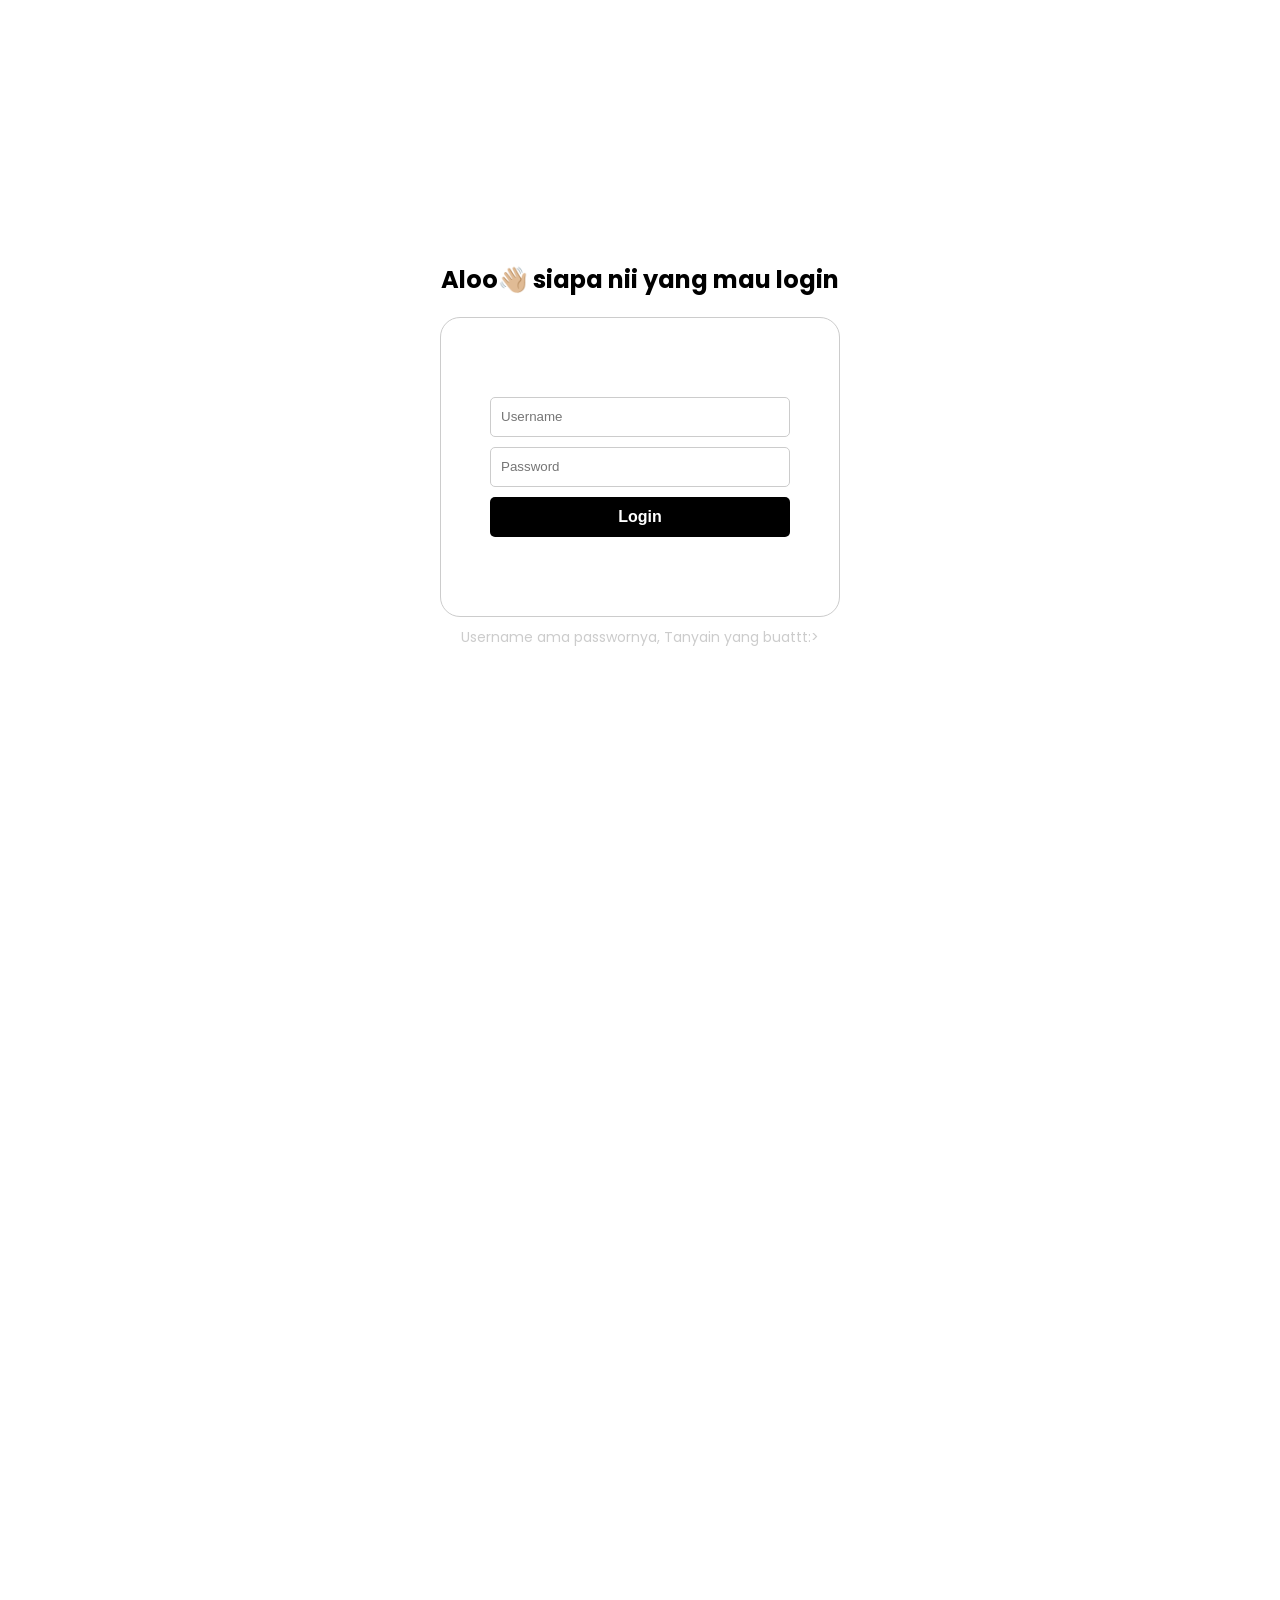
==== birthday.html @ 4a51b3aa "Add files via upload" ====
<!DOCTYPE html>
<html lang="en">

<head>
  <meta charset="UTF-8">
  <meta name="viewport" content="width=device-width, initial-scale=1.0">
  <meta http-equiv="X-UA-Compatible" content="ie=edge" />
  <link rel="shortcut icon" type="image/png" href="img/favicon.png" />
  <!-- Font Poppins -->
  <link rel="preconnect" href="https://fonts.googleapis.com">
  <link rel="preconnect" href="https://fonts.gstatic.com" crossorigin>
  <link href="https://fonts.googleapis.com/css2?family=Poppins:ital,wght@0,300;1,400&display=swap" rel="stylesheet">
  <!-- Style CSS -->
  <link rel="stylesheet" href="style.css">
  <link rel="stylesheet" href="./styles/style.css">
  <title>Happy Birthday!!! Winda :)</title>
  <title>Halaman Login</title>
</head>

<body>
  <div class="login_container">
    <h2>Aloo👋🏼 siapa nii yang mau login</h2>
    <form id="loginForm" class="login_form">
      <input type="text" id="username" placeholder="Username" />
      <input type="password" id="password" placeholder="Password" />
      <button type="submit" id="loginBtn">Login</button>
    </form>
    <p class="login_description">
      Username ama passwornya, Tanyain yang buattt:>
    </p>
  </div>

  <audio class="song" loop autoplay>
    <source src="./music/music_hbd.mp3">
    </source>
    Your browser isn't invited for super fun audio time.
  </audio>

  <div class="container">
    <div class="one">
      <h1 class="one">
        Aloo!👋🏼 <span id="name">Winda</span> <!-- Ganti ini jadi nama yang ultah -->
      </h1>
      <p class="two" id="greetingText">I really like your name btw! It's so unique and beautiful, just like you!</p>
    </div>

    <div class="three">
      <p>It's your birthday!! 🎂</p>
    </div>

    <div class="four">
      <div class="text-box">
        <p class="hbd-chatbox">
          I hope you have a great day today, and the year ahead is full of many blessings. May all your wishes come
          true!
        </p>
        <p class="fake-btn">
          Send your wishes ✨
        </p>
      </div>
    </div>

    <div class="five">
      <p class="idea-1">
        That's what I was going to do.
      </p>
      <p class="idea-2">
        But then I stopped. I thought, <br /> "Why not make something special for her?"
      </p>
      <p class="idea-3">
        I realised, I wanted to do something different. <br />
        <strong>Something that would make you smile and feel special.</strong>
      </p>
      <p class="idea-4">Because,</p>
      <p class="idea-5">
        You are special to me.
        <span>😊</span>
      </p>
      <p class="idea-6">
        <span>S</span>
        <span>O</span>
      </p>
    </div>

    <div class="six">
      <img src="./img/ayang.png.png" alt="Ayanggg" class="profile-picture" id="imagePath" />
      <img src="img/hat.svg" alt="Hat" class="hat" />
      <div class="wish">
        <h3 class="wish-hbd">Happy Birthday!</h3>
        <h5 class="wish-text">
          "Happy Birthday, Wishing you a day as beautiful as you are. <br /> Lots of love and hugs on your
          special
          day!"
        </h5>
      </div>
    </div>

    <div class="seven">
      <div class="ballons">
        <img src="img/ballon2.svg" alt="Ballon" />
        <img src="img/ballon1.svg" alt="Ballon" />
        <img src="img/ballon3.svg" alt="Ballon" />
        <img src="img/ballon2.svg" alt="Ballon" />
        <img src="img/ballon1.svg" alt="Ballon" />
        <img src="img/ballon3.svg" alt="Ballon" />
        <img src="img/ballon2.svg" alt="Ballon" />
        <img src="img/ballon1.svg" alt="Ballon" />
        <img src="img/ballon3.svg" alt="Ballon" />
        <img src="img/ballon2.svg" alt="Ballon" />
        <img src="img/ballon1.svg" alt="Ballon" />
        <img src="img/ballon3.svg" alt="Ballon" />
        <img src="img/ballon2.svg" alt="Ballon" />
        <img src="img/ballon1.svg" alt="Ballon" />
        <img src="img/ballon3.svg" alt="Ballon" />
        <img src="img/ballon2.svg" alt="Ballon" />
        <img src="img/ballon1.svg" alt="Ballon" />
        <img src="img/ballon3.svg" alt="Ballon" />
        <img src="img/ballon2.svg" alt="Ballon" />
        <img src="img/ballon1.svg" alt="Ballon" />
        <img src="img/ballon3.svg" alt="Ballon" />
        <img src="img/ballon2.svg" alt="Ballon" />
        <img src="img/ballon1.svg" alt="Ballon" />
        <img src="img/ballon3.svg" alt="Ballon" />
        <img src="img/ballon2.svg" alt="Ballon" />
        <img src="img/ballon1.svg" alt="Ballon" />
        <img src="img/ballon3.svg" alt="Ballon" />
        <img src="img/ballon2.svg" alt="Ballon" />
        <img src="img/ballon1.svg" alt="Ballon" />
        <img src="img/ballon3.svg" alt="Ballon" />
        <img src="img/ballon2.svg" alt="Ballon" />
        <img src="img/ballon1.svg" alt="Ballon" />
        <img src="img/ballon3.svg" alt="Ballon" />
        <img src="img/ballon2.svg" alt="Ballon" />
        <img src="img/ballon1.svg" alt="Ballon" />
        <img src="img/ballon3.svg" alt="Ballon" />
      </div>
    </div>

    <div class="eight">
      <svg viewBox="0 0 40 40" xmlns="http://www.w3.org/2000/svg">
        <circle cx="20" cy="20" r="20" />
      </svg>
      <svg viewBox="0 0 40 40" xmlns="http://www.w3.org/2000/svg">
        <circle cx="20" cy="20" r="20" />
      </svg>
      <svg viewBox="0 0 40 40" xmlns="http://www.w3.org/2000/svg">
        <circle cx="20" cy="20" r="20" />
      </svg>
      <svg viewBox="0 0 40 40" xmlns="http://www.w3.org/2000/svg">
        <circle cx="20" cy="20" r="20" />
      </svg>
      <svg viewBox="0 0 40 40" xmlns="http://www.w3.org/2000/svg">
        <circle cx="20" cy="20" r="20" />
      </svg>
      <svg viewBox="0 0 40 40" xmlns="http://www.w3.org/2000/svg">
        <circle cx="20" cy="20" r="20" />
      </svg>
      <svg viewBox="0 0 40 40" xmlns="http://www.w3.org/2000/svg">
        <circle cx="20" cy="20" r="20" />
      </svg>
      <svg viewBox="0 0 40 40" xmlns="http://www.w3.org/2000/svg">
        <circle cx="20" cy="20" r="20" />
      </svg>
      <svg viewBox="0 0 40 40" xmlns="http://www.w3.org/2000/svg">
        <circle cx="20" cy="20" r="20" />
      </svg>
    </div>

    <div class="nine">
      <p>Okay, now come back and tell me if you liked it.</p>
      <p id="replay">
        Or you can click here it if you want to see it again.
      </p>
      <p class="last-smile">😊</p>
    </div>
  </div>
</body>
<!-- GSAP -->
<script src="https://cdnjs.cloudflare.com/ajax/libs/gsap/3.11.5/gsap.min.js"></script>
<!-- SweetAlert -->
<script src="https://cdn.jsdelivr.net/npm/sweetalert2@11"></script>
<!-- Main JS -->
<script type="application/javascript" src="./scripts/birthday.js"></script>
<script type="application/javascript" src="./index.js"></script>

</html>
---- style.css ----
* {
    box-sizing: border-box;
  }
  
  body {
    font-family: "Poppins", sans-serif;
    margin: 0;
  }
  
  /* Login page styles */
  .login_container {
    display: flex;
    flex-direction: column;
    justify-content: center;
    align-items: center;
    height: 100vh;
    width: 100vw;
  }
  
  .login_form {
    display: flex;
    flex-direction: column;
    justify-content: center;
    align-items: center;
    width: 400px;
    height: 300px;
    border: 1px solid #0f6dca;
    border-radius: 20px;
  }
  
  input[type="text"],
  input[type="password"] {
    width: 300px;
    height: 40px;
    border: 1px solid #ccc;
    border-radius: 5px;
    margin-bottom: 10px;
    padding-left: 10px;
  }
  
  input[type="text"]:focus,
  input[type="password"]:focus {
    outline: none;
    border: 2px solid #000;
  }
  
  button[type="submit"] {
    width: 300px;
    height: 40px;
    border: none;
    border-radius: 5px;
    background-color: #000;
    color: #fff;
    font-size: 16px;
    font-weight: 600;
    cursor: pointer;
  }
  
  button[type="submit"]:hover {
    background-color: #fff;
    color: #000;
    border: 2px solid #000;
  }
  
  .login_description {
    font-size: 14px;
    color: #ccc;
    margin: 10px 0;
    padding: 0 10px;
    text-align: center;
  }
  
  /* Birtday page styles */
  .song {
    visibility: hidden;
  }
  
  .container {
    height: 100vh;
    margin: 0 auto;
    overflow: hidden;
    position: relative;
    text-align: center;
    visibility: hidden;
    width: 100vw;
  }
  
  .container > div {
    left: 0;
    right: 0;
    top: 20vh;
    position: absolute;
  }
  
  .one {
    font-size: 4.5rem;
  }
  
  .two {
    font-size: 1.2rem;
    font-weight: lighter;
  }
  
  .three {
    font-size: 3rem;
  }
  
  .four .text-box {
    border: 2px solid #ccc;
    border-radius: 20px;
    margin: 0 auto;
    padding: 10px;
    position: relative;
    width: 600px;
  }
  
  .text-box p {
    margin: 0;
    text-align: left;
  }
  
  .text-box span {
    visibility: hidden;
  }
  
  .text-box .fake-btn {
    background-color: rgb(21, 161, 237);
    border-radius: 5px;
    bottom: -50px;
    right: 5px;
    position: absolute;
    color: #fff;
    padding: 0.5rem 1rem;
  }
  
  .five p {
    font-size: 2rem;
    position: absolute;
    left: 0;
    right: 0;
  }
  
  .idea-3 strong {
    border-radius: 3px;
    display: inline-block;
    padding: 3px 5px;
  }
  
  .five .idea-5 {
    font-size: 4rem;
  }
  
  .idea-5 span,
  .idea-6 span,
  .wish-hbd span {
    display: inline-block;
  }
  
  .idea-6 span {
    font-size: 15rem;
  }
  
  .six {
    position: relative;
    top: 10vh;
    z-index: 1;
  }
  
  .six img {
    display: inline-block;
    height: 350px;
    max-width: 100%;
    border-radius: 14px;
  }
  
  .six .hat {
    position: absolute;
    left: 41.5%;
    top: -35%;
    width: 60px;
    rotate: 14deg;
  }
  
  .ballons img {
    display: inline-block;
    position: absolute;
  }
  
  .ballons img:nth-child(even) {
    left: -10%;
  }
  
  .ballons img:nth-child(odd) {
    right: -10%;
  }
  
  .ballons img:nth-child(3n + 0) {
    left: 30%;
  }
  
  .seven .eight {
    height: 100vh;
    position: fixed;
    top: 0;
    width: 100vw;
  }
  
  .eight svg {
    left: 0;
    position: absolute;
    top: 0;
    visibility: hidden;
    width: 25px;
    z-index: -1;
  }
  
  .eight svg:nth-child(1) {
    fill: #bd6ecf;
    left: 5vw;
    top: 7vh;
  }
  
  .eight svg:nth-child(2) {
    fill: #7dd175;
    left: 35vw;
    top: 23vh;
  }
  
  .eight svg:nth-child(3) {
    fill: #349d8b;
    left: 23vw;
    top: 33vh;
  }
  
  .eight svg:nth-child(4) {
    fill: #347a9d;
    left: 57vw;
    top: 43vh;
  }
  
  .eight svg:nth-child(5) {
    fill: #c66053;
    left: 7vw;
    top: 68vh;
  }
  
  .eight svg:nth-child(6) {
    fill: #bfaa40;
    left: 77vw;
    top: 42vh;
  }
  
  .eight svg:nth-child(7) {
    fill: #e3bae8;
    left: 83vw;
    top: 68vh;
  }
  
  .eight svg:nth-child(8) {
    fill: #8762cb;
    left: 37vw;
    top: 86vh;
  }
  
  .eight svg:nth-child(9) {
    fill: #9a90da;
    left: 87vw;
    top: 94vh;
  }
  
  .wish-hbd {
    font-size: 3em;
    margin: 0;
    text-transform: uppercase;
  }
  
  .wish h5 {
    font-size: 2rem;
    font-weight: lighter;
    margin: 10px 0 0;
  }
  
  .nine p {
    font-size: 2rem;
    font-weight: lighter;
  }
  
  #replay {
    cursor: pointer;
    z-index: 3;
  }
  
  /* Media Queries */
  @media screen and (max-height: 1000px) {
    .six .hat {
      left: 40%;
    }
  }
  
  @media screen and (max-height: 800px) {
    .six .hat {
      left: 37%;
    }
  }
  
  @media screen and (max-height: 700px) {
    .six .hat {
      left: 32%;
    }
  }
  
  @media screen and (max-height: 850px) and (max-width: 450px) {
    .six .hat {
      left: 32%;
    }
  }
  
  @media screen and (max-width: 500px) {
    .login_form{
      width: 350px;
      height: 250px;
    }
  
    .container {
      width: 100%;
      padding: 0 10px;
    }
  
    .four .text-box {
      width: 90%;
    }
  
    .text-box .fake-btn {
      bottom: -50px;
      right: 5px;
    }
  
    .idea-5 span {
      display: block;
    }
  
    .idea-6 span {
      font-size: 10rem;
    }
  
    .six .hat {
      /* top: -20px; */
      width: 50px;
    }
  
    .wish-hbd {
      font-size: 2.2em;
    }
  
    .wish h5 {
      font-size: .8rem;
    }
  
    .nine p {
      font-size: 1.5rem;
      font-weight: lighter;
    }
  }
---- styles/style.css ----
* {
    box-sizing: border-box;
  }
  
  body {
    font-family: "Poppins", sans-serif;
    margin: 0;
  }
  
  /* Login page styles */
  .login_container {
    display: flex;
    flex-direction: column;
    justify-content: center;
    align-items: center;
    height: 100vh;
    width: 100vw;
  }
  
  .login_form {
    display: flex;
    flex-direction: column;
    justify-content: center;
    align-items: center;
    width: 400px;
    height: 300px;
    border: 1px solid #ccc;
    border-radius: 20px;
  }
  
  input[type="text"],
  input[type="password"] {
    width: 300px;
    height: 40px;
    border: 1px solid #ccc;
    border-radius: 5px;
    margin-bottom: 10px;
    padding-left: 10px;
  }
  
  input[type="text"]:focus,
  input[type="password"]:focus {
    outline: none;
    border: 2px solid #000;
  }
  
  button[type="submit"] {
    width: 300px;
    height: 40px;
    border: none;
    border-radius: 5px;
    background-color: #000;
    color: #fff;
    font-size: 16px;
    font-weight: 600;
    cursor: pointer;
  }
  
  button[type="submit"]:hover {
    background-color: #fff;
    color: #000;
    border: 2px solid #000;
  }
  
  .login_description {
    font-size: 14px;
    color: #ccc;
    margin: 10px 0;
    padding: 0 10px;
    text-align: center;
  }
  
  /* Birtday page styles */
  .song {
    visibility: hidden;
  }
  
  .container {
    height: 100vh;
    margin: 0 auto;
    overflow: hidden;
    position: relative;
    text-align: center;
    visibility: hidden;
    width: 100vw;
  }
  
  .container > div {
    left: 0;
    right: 0;
    top: 20vh;
    position: absolute;
  }
  
  .one {
    font-size: 4.5rem;
  }
  
  .two {
    font-size: 1.2rem;
    font-weight: lighter;
  }
  
  .three {
    font-size: 3rem;
  }
  
  .four .text-box {
    border: 2px solid #ccc;
    border-radius: 20px;
    margin: 0 auto;
    padding: 10px;
    position: relative;
    width: 600px;
  }
  
  .text-box p {
    margin: 0;
    text-align: left;
  }
  
  .text-box span {
    visibility: hidden;
  }
  
  .text-box .fake-btn {
    background-color: rgb(21, 161, 237);
    border-radius: 5px;
    bottom: -50px;
    right: 5px;
    position: absolute;
    color: #fff;
    padding: 0.5rem 1rem;
  }
  
  .five p {
    font-size: 2rem;
    position: absolute;
    left: 0;
    right: 0;
  }
  
  .idea-3 strong {
    border-radius: 3px;
    display: inline-block;
    padding: 3px 5px;
  }
  
  .five .idea-5 {
    font-size: 4rem;
  }
  
  .idea-5 span,
  .idea-6 span,
  .wish-hbd span {
    display: inline-block;
  }
  
  .idea-6 span {
    font-size: 15rem;
  }
  
  .six {
    position: relative;
    top: 10vh;
    z-index: 1;
  }
  
  .six img {
    display: inline-block;
    height: 350px;
    max-width: 100%;
    border-radius: 14px;
  }
  
  .six .hat {
    position: absolute;
    left: 41.5%;
    top: -35%;
    width: 60px;
    rotate: 14deg;
  }
  
  .ballons img {
    display: inline-block;
    position: absolute;
  }
  
  .ballons img:nth-child(even) {
    left: -10%;
  }
  
  .ballons img:nth-child(odd) {
    right: -10%;
  }
  
  .ballons img:nth-child(3n + 0) {
    left: 30%;
  }
  
  .seven .eight {
    height: 100vh;
    position: fixed;
    top: 0;
    width: 100vw;
  }
  
  .eight svg {
    left: 0;
    position: absolute;
    top: 0;
    visibility: hidden;
    width: 25px;
    z-index: -1;
  }
  
  .eight svg:nth-child(1) {
    fill: #bd6ecf;
    left: 5vw;
    top: 7vh;
  }
  
  .eight svg:nth-child(2) {
    fill: #7dd175;
    left: 35vw;
    top: 23vh;
  }
  
  .eight svg:nth-child(3) {
    fill: #349d8b;
    left: 23vw;
    top: 33vh;
  }
  
  .eight svg:nth-child(4) {
    fill: #347a9d;
    left: 57vw;
    top: 43vh;
  }
  
  .eight svg:nth-child(5) {
    fill: #c66053;
    left: 7vw;
    top: 68vh;
  }
  
  .eight svg:nth-child(6) {
    fill: #bfaa40;
    left: 77vw;
    top: 42vh;
  }
  
  .eight svg:nth-child(7) {
    fill: #e3bae8;
    left: 83vw;
    top: 68vh;
  }
  
  .eight svg:nth-child(8) {
    fill: #8762cb;
    left: 37vw;
    top: 86vh;
  }
  
  .eight svg:nth-child(9) {
    fill: #9a90da;
    left: 87vw;
    top: 94vh;
  }
  
  .wish-hbd {
    font-size: 3em;
    margin: 0;
    text-transform: uppercase;
  }
  
  .wish h5 {
    font-size: 2rem;
    font-weight: lighter;
    margin: 10px 0 0;
  }
  
  .nine p {
    font-size: 2rem;
    font-weight: lighter;
  }
  
  #replay {
    cursor: pointer;
    z-index: 3;
  }
  
  /* Media Queries */
  @media screen and (max-height: 1000px) {
    .six .hat {
      left: 40%;
    }
  }
  
  @media screen and (max-height: 800px) {
    .six .hat {
      left: 37%;
    }
  }
  
  @media screen and (max-height: 700px) {
    .six .hat {
      left: 32%;
    }
  }
  
  @media screen and (max-height: 850px) and (max-width: 450px) {
    .six .hat {
      left: 32%;
    }
  }
  
  @media screen and (max-width: 500px) {
    .login_form{
      width: 350px;
      height: 250px;
    }
  
    .container {
      width: 100%;
      padding: 0 10px;
    }
  
    .four .text-box {
      width: 90%;
    }
  
    .text-box .fake-btn {
      bottom: -50px;
      right: 5px;
    }
  
    .idea-5 span {
      display: block;
    }
  
    .idea-6 span {
      font-size: 10rem;
    }
  
    .six .hat {
      /* top: -20px; */
      width: 50px;
    }
  
    .wish-hbd {
      font-size: 2.2em;
    }
  
    .wish h5 {
      font-size: .8rem;
    }
  
    .nine p {
      font-size: 1.5rem;
      font-weight: lighter;
    }
  }
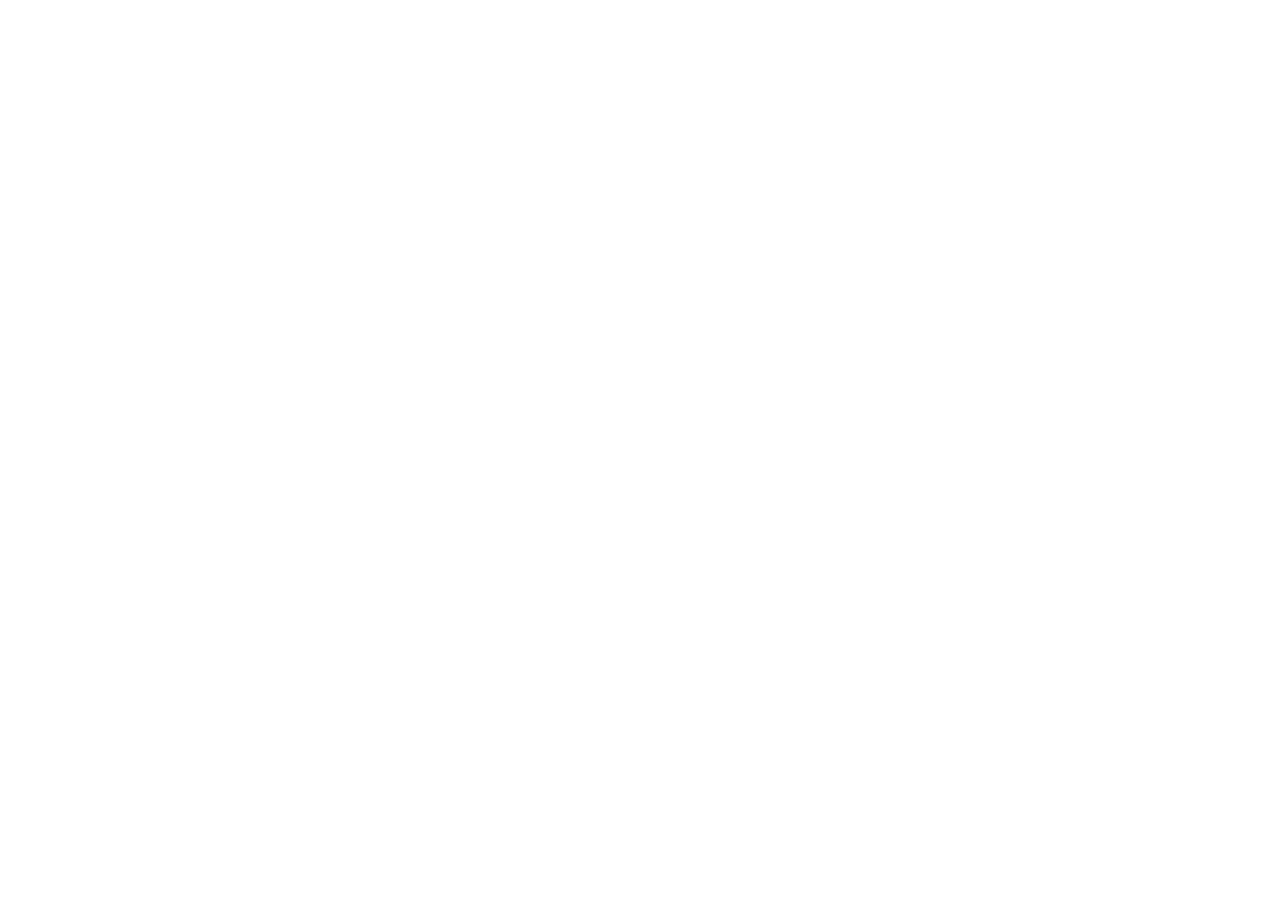
==== commit ae6ec97c: "Update birthday.html" ====
--- a/birthday.html
+++ b/birthday.html
@@ -12,23 +12,10 @@
   <link href="https://fonts.googleapis.com/css2?family=Poppins:ital,wght@0,300;1,400&display=swap" rel="stylesheet">
   <!-- Style CSS -->
   <link rel="stylesheet" href="style.css">
-  <link rel="stylesheet" href="./styles/style.css">
   <title>Happy Birthday!!! Winda :)</title>
-  <title>Halaman Login</title>
 </head>
 
 <body>
-  <div class="login_container">
-    <h2>Aloo👋🏼 siapa nii yang mau login</h2>
-    <form id="loginForm" class="login_form">
-      <input type="text" id="username" placeholder="Username" />
-      <input type="password" id="password" placeholder="Password" />
-      <button type="submit" id="loginBtn">Login</button>
-    </form>
-    <p class="login_description">
-      Username ama passwornya, Tanyain yang buattt:>
-    </p>
-  </div>
 
   <audio class="song" loop autoplay>
     <source src="./music/music_hbd.mp3">
@@ -37,6 +24,7 @@
   </audio>
 
   <div class="container">
+
     <div class="one">
       <h1 class="one">
         Aloo!👋🏼 <span id="name">Winda</span> <!-- Ganti ini jadi nama yang ultah -->
@@ -130,9 +118,6 @@
         <img src="img/ballon2.svg" alt="Ballon" />
         <img src="img/ballon1.svg" alt="Ballon" />
         <img src="img/ballon3.svg" alt="Ballon" />
-        <img src="img/ballon2.svg" alt="Ballon" />
-        <img src="img/ballon1.svg" alt="Ballon" />
-        <img src="img/ballon3.svg" alt="Ballon" />
       </div>
     </div>
 
@@ -181,6 +166,6 @@
 <script src="https://cdn.jsdelivr.net/npm/sweetalert2@11"></script>
 <!-- Main JS -->
 <script type="application/javascript" src="./scripts/birthday.js"></script>
-<script type="application/javascript" src="./index.js"></script>
 
-</html>+
+</html>
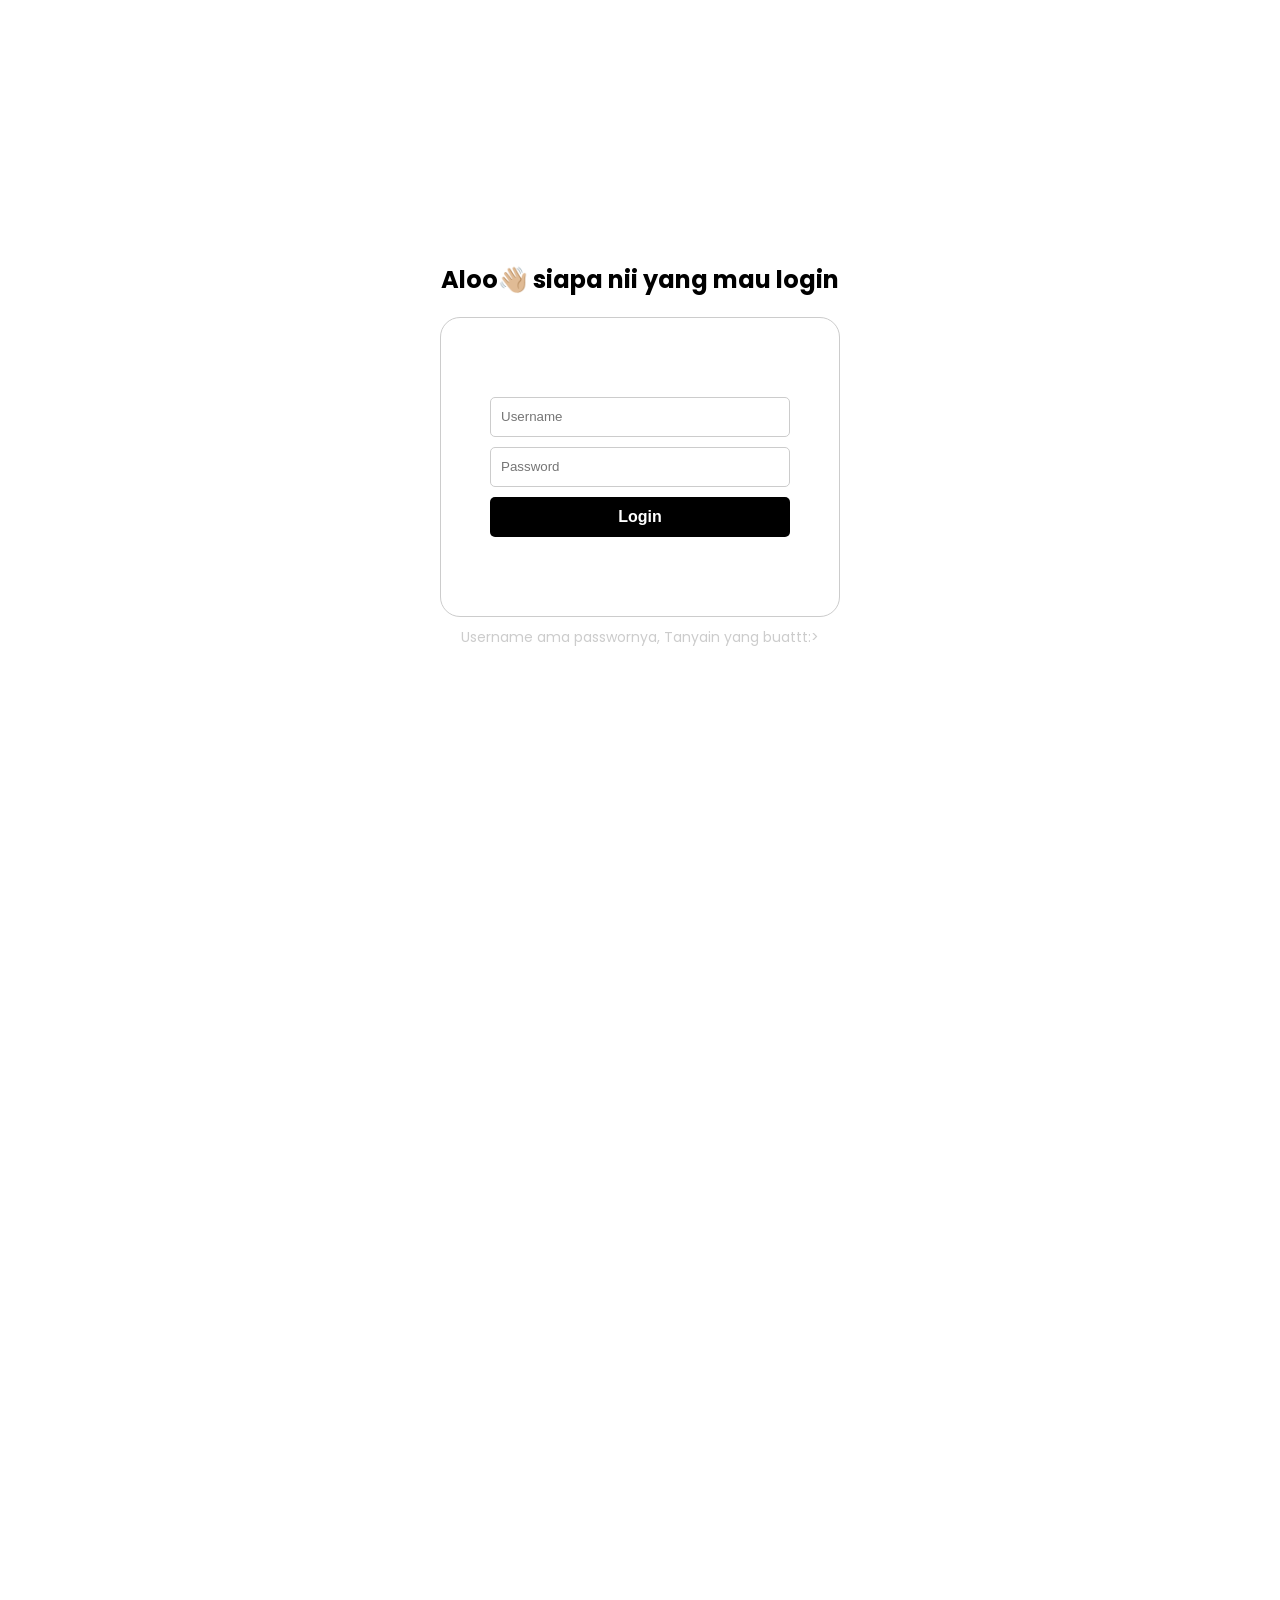
==== commit 374bd5d6: "Update birthday.html" ====
--- a/birthday.html
+++ b/birthday.html
@@ -12,10 +12,23 @@
   <link href="https://fonts.googleapis.com/css2?family=Poppins:ital,wght@0,300;1,400&display=swap" rel="stylesheet">
   <!-- Style CSS -->
   <link rel="stylesheet" href="style.css">
+  <link rel="stylesheet" href="./styles/style.css">
   <title>Happy Birthday!!! Winda :)</title>
+  <title>Halaman Login</title>
 </head>
 
 <body>
+  <div class="login_container">
+    <h2>Aloo👋🏼 siapa nii yang mau login</h2>
+    <form id="loginForm" class="login_form">
+      <input type="text" id="username" placeholder="Username" />
+      <input type="password" id="password" placeholder="Password" />
+      <button type="submit" id="loginBtn">Login</button>
+    </form>
+    <p class="login_description">
+      Username ama passwornya, Tanyain yang buattt:>
+    </p>
+  </div>
 
   <audio class="song" loop autoplay>
     <source src="./music/music_hbd.mp3">
@@ -24,7 +37,6 @@
   </audio>
 
   <div class="container">
-
     <div class="one">
       <h1 class="one">
         Aloo!👋🏼 <span id="name">Winda</span> <!-- Ganti ini jadi nama yang ultah -->
@@ -118,6 +130,9 @@
         <img src="img/ballon2.svg" alt="Ballon" />
         <img src="img/ballon1.svg" alt="Ballon" />
         <img src="img/ballon3.svg" alt="Ballon" />
+        <img src="img/ballon2.svg" alt="Ballon" />
+        <img src="img/ballon1.svg" alt="Ballon" />
+        <img src="img/ballon3.svg" alt="Ballon" />
       </div>
     </div>
 
@@ -166,6 +181,6 @@
 <script src="https://cdn.jsdelivr.net/npm/sweetalert2@11"></script>
 <!-- Main JS -->
 <script type="application/javascript" src="./scripts/birthday.js"></script>
-
+<script type="application/javascript" src="./index.js"></script>
 
 </html>
--- a/styles/style.css
+++ b/styles/style.css
@@ -0,0 +1,363 @@
+* {
+    box-sizing: border-box;
+  }
+  
+  body {
+    font-family: "Poppins", sans-serif;
+    margin: 0;
+  }
+  
+  /* Login page styles */
+  .login_container {
+    display: flex;
+    flex-direction: column;
+    justify-content: center;
+    align-items: center;
+    height: 100vh;
+    width: 100vw;
+  }
+  
+  .login_form {
+    display: flex;
+    flex-direction: column;
+    justify-content: center;
+    align-items: center;
+    width: 400px;
+    height: 300px;
+    border: 1px solid #ccc;
+    border-radius: 20px;
+  }
+  
+  input[type="text"],
+  input[type="password"] {
+    width: 300px;
+    height: 40px;
+    border: 1px solid #ccc;
+    border-radius: 5px;
+    margin-bottom: 10px;
+    padding-left: 10px;
+  }
+  
+  input[type="text"]:focus,
+  input[type="password"]:focus {
+    outline: none;
+    border: 2px solid #000;
+  }
+  
+  button[type="submit"] {
+    width: 300px;
+    height: 40px;
+    border: none;
+    border-radius: 5px;
+    background-color: #000;
+    color: #fff;
+    font-size: 16px;
+    font-weight: 600;
+    cursor: pointer;
+  }
+  
+  button[type="submit"]:hover {
+    background-color: #fff;
+    color: #000;
+    border: 2px solid #000;
+  }
+  
+  .login_description {
+    font-size: 14px;
+    color: #ccc;
+    margin: 10px 0;
+    padding: 0 10px;
+    text-align: center;
+  }
+  
+  /* Birtday page styles */
+  .song {
+    visibility: hidden;
+  }
+  
+  .container {
+    height: 100vh;
+    margin: 0 auto;
+    overflow: hidden;
+    position: relative;
+    text-align: center;
+    visibility: hidden;
+    width: 100vw;
+  }
+  
+  .container > div {
+    left: 0;
+    right: 0;
+    top: 20vh;
+    position: absolute;
+  }
+  
+  .one {
+    font-size: 4.5rem;
+  }
+  
+  .two {
+    font-size: 1.2rem;
+    font-weight: lighter;
+  }
+  
+  .three {
+    font-size: 3rem;
+  }
+  
+  .four .text-box {
+    border: 2px solid #ccc;
+    border-radius: 20px;
+    margin: 0 auto;
+    padding: 10px;
+    position: relative;
+    width: 600px;
+  }
+  
+  .text-box p {
+    margin: 0;
+    text-align: left;
+  }
+  
+  .text-box span {
+    visibility: hidden;
+  }
+  
+  .text-box .fake-btn {
+    background-color: rgb(21, 161, 237);
+    border-radius: 5px;
+    bottom: -50px;
+    right: 5px;
+    position: absolute;
+    color: #fff;
+    padding: 0.5rem 1rem;
+  }
+  
+  .five p {
+    font-size: 2rem;
+    position: absolute;
+    left: 0;
+    right: 0;
+  }
+  
+  .idea-3 strong {
+    border-radius: 3px;
+    display: inline-block;
+    padding: 3px 5px;
+  }
+  
+  .five .idea-5 {
+    font-size: 4rem;
+  }
+  
+  .idea-5 span,
+  .idea-6 span,
+  .wish-hbd span {
+    display: inline-block;
+  }
+  
+  .idea-6 span {
+    font-size: 15rem;
+  }
+  
+  .six {
+    position: relative;
+    top: 10vh;
+    z-index: 1;
+  }
+  
+  .six img {
+    display: inline-block;
+    height: 350px;
+    max-width: 100%;
+    border-radius: 14px;
+  }
+  
+  .six .hat {
+    position: absolute;
+    left: 41.5%;
+    top: -35%;
+    width: 60px;
+    rotate: 14deg;
+  }
+  
+  .ballons img {
+    display: inline-block;
+    position: absolute;
+  }
+  
+  .ballons img:nth-child(even) {
+    left: -10%;
+  }
+  
+  .ballons img:nth-child(odd) {
+    right: -10%;
+  }
+  
+  .ballons img:nth-child(3n + 0) {
+    left: 30%;
+  }
+  
+  .seven .eight {
+    height: 100vh;
+    position: fixed;
+    top: 0;
+    width: 100vw;
+  }
+  
+  .eight svg {
+    left: 0;
+    position: absolute;
+    top: 0;
+    visibility: hidden;
+    width: 25px;
+    z-index: -1;
+  }
+  
+  .eight svg:nth-child(1) {
+    fill: #bd6ecf;
+    left: 5vw;
+    top: 7vh;
+  }
+  
+  .eight svg:nth-child(2) {
+    fill: #7dd175;
+    left: 35vw;
+    top: 23vh;
+  }
+  
+  .eight svg:nth-child(3) {
+    fill: #349d8b;
+    left: 23vw;
+    top: 33vh;
+  }
+  
+  .eight svg:nth-child(4) {
+    fill: #347a9d;
+    left: 57vw;
+    top: 43vh;
+  }
+  
+  .eight svg:nth-child(5) {
+    fill: #c66053;
+    left: 7vw;
+    top: 68vh;
+  }
+  
+  .eight svg:nth-child(6) {
+    fill: #bfaa40;
+    left: 77vw;
+    top: 42vh;
+  }
+  
+  .eight svg:nth-child(7) {
+    fill: #e3bae8;
+    left: 83vw;
+    top: 68vh;
+  }
+  
+  .eight svg:nth-child(8) {
+    fill: #8762cb;
+    left: 37vw;
+    top: 86vh;
+  }
+  
+  .eight svg:nth-child(9) {
+    fill: #9a90da;
+    left: 87vw;
+    top: 94vh;
+  }
+  
+  .wish-hbd {
+    font-size: 3em;
+    margin: 0;
+    text-transform: uppercase;
+  }
+  
+  .wish h5 {
+    font-size: 2rem;
+    font-weight: lighter;
+    margin: 10px 0 0;
+  }
+  
+  .nine p {
+    font-size: 2rem;
+    font-weight: lighter;
+  }
+  
+  #replay {
+    cursor: pointer;
+    z-index: 3;
+  }
+  
+  /* Media Queries */
+  @media screen and (max-height: 1000px) {
+    .six .hat {
+      left: 40%;
+    }
+  }
+  
+  @media screen and (max-height: 800px) {
+    .six .hat {
+      left: 37%;
+    }
+  }
+  
+  @media screen and (max-height: 700px) {
+    .six .hat {
+      left: 32%;
+    }
+  }
+  
+  @media screen and (max-height: 850px) and (max-width: 450px) {
+    .six .hat {
+      left: 32%;
+    }
+  }
+  
+  @media screen and (max-width: 500px) {
+    .login_form{
+      width: 350px;
+      height: 250px;
+    }
+  
+    .container {
+      width: 100%;
+      padding: 0 10px;
+    }
+  
+    .four .text-box {
+      width: 90%;
+    }
+  
+    .text-box .fake-btn {
+      bottom: -50px;
+      right: 5px;
+    }
+  
+    .idea-5 span {
+      display: block;
+    }
+  
+    .idea-6 span {
+      font-size: 10rem;
+    }
+  
+    .six .hat {
+      /* top: -20px; */
+      width: 50px;
+    }
+  
+    .wish-hbd {
+      font-size: 2.2em;
+    }
+  
+    .wish h5 {
+      font-size: .8rem;
+    }
+  
+    .nine p {
+      font-size: 1.5rem;
+      font-weight: lighter;
+    }
+  }
